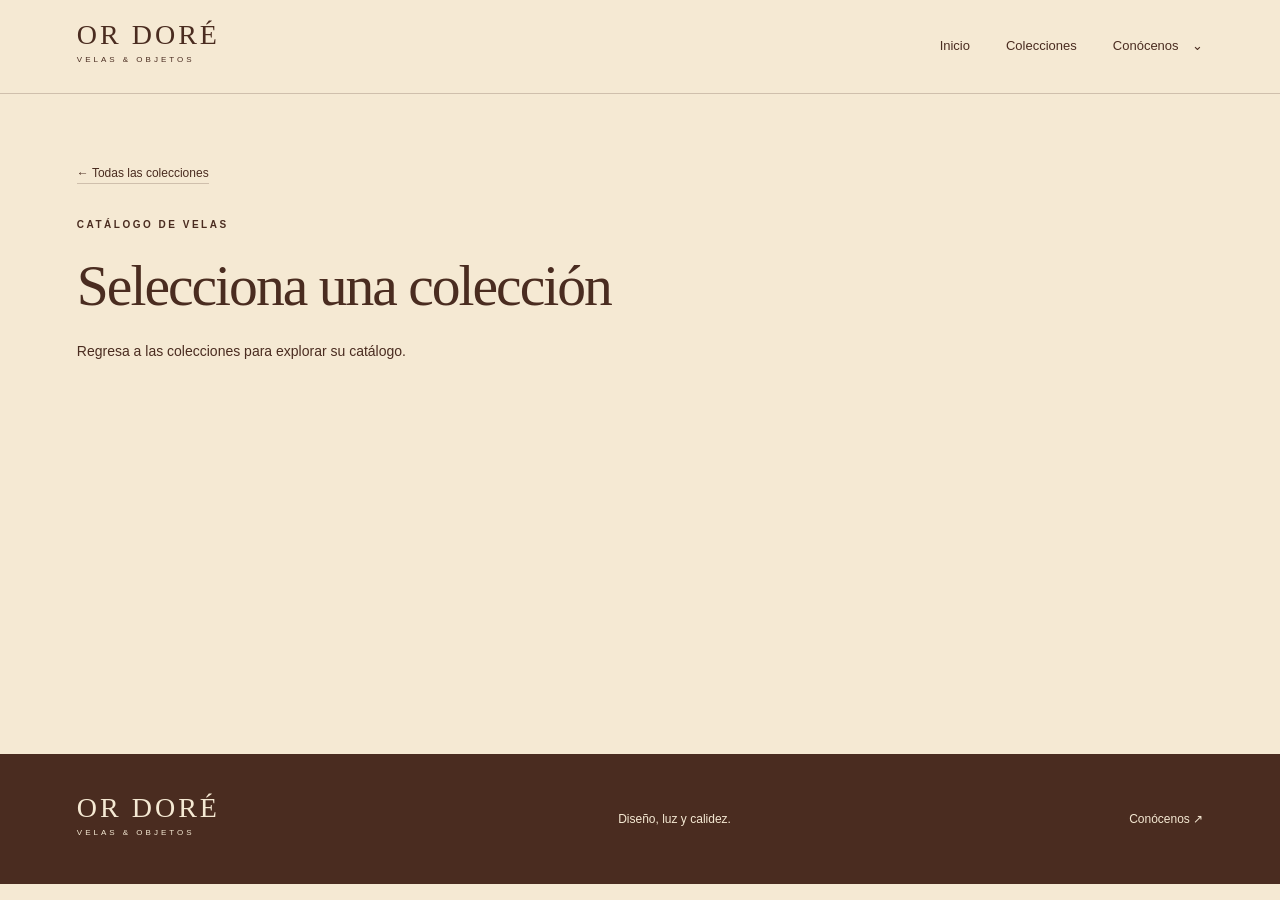
==== catalogo.html @ 5696b2ff "propuesta de pagina sensilla, se agrego un menu distinto a la version main al igual que distribusion" ====
<!doctype html>
<html lang="es">
<head><meta charset="utf-8"><meta name="viewport" content="width=device-width, initial-scale=1"><meta name="description" content="Descubre el universo de velas OR DORÉ."><title>Catálogo | OR DORÉ</title><link rel="stylesheet" href="Recursos/Css/styles.css"><script src="Recursos/JS/Script.js" defer></script></head>
<body><a class="skip" href="#contenido">Saltar al contenido</a><header class="header"><a class="logo" href="index.html" aria-label="OR DORÉ, inicio">OR DORÉ<span>VELAS & OBJETOS</span></a><button class="menu-toggle" aria-expanded="false" aria-controls="navigation">Menú ☰</button>
    <nav id="navigation" aria-label="Navegación principal">
      <a href="index.html">Inicio</a>
      <a href="colecciones.html">Colecciones</a>
      <details class="about-menu"><summary>Conócenos <span aria-hidden="true">⌄</span></summary><div class="submenu"><a href="nosotros.html">Nuestra empresa</a><a href="nosotros.html#esencia">Nuestra esencia</a><a href="galeria.html">Galería</a></div></details>
    </nav></header><main id="contenido"><section class="page-section"><a class="back-link" href="colecciones.html">← Todas las colecciones</a><div class="page-heading"><span class="eyebrow">CATÁLOGO DE VELAS</span><h1 id="catalog-title">Selecciona una colección</h1><p id="catalog-description">Regresa a las colecciones para explorar su catálogo.</p></div><div id="catalog-products" class="three-columns"></div><p id="catalog-note" class="note" hidden>Espacios de muestra. Las fotografías, los nombres y la información de las velas están pendientes.</p><noscript><p>Activa JavaScript para ver el catálogo de la colección.</p></noscript></section></main><footer><a class="logo" href="index.html">OR DORÉ<span>VELAS & OBJETOS</span></a><p>Diseño, luz y calidez.</p><a href="nosotros.html">Conócenos ↗</a></footer></body>
</html>
---- Recursos/Css/styles.css ----
/* Paleta de OR DORÉ */
:root {
  --gold: #D4AF37;
  --ivory: #F5E9D3;
  --sand: #D8C3A5;
  --coffee: #4A2C20;
  --black: #0B0B0B;
  --line: rgba(74, 44, 32, .22);
}
* { box-sizing: border-box; }
html { scroll-behavior: smooth; scroll-padding-top: 110px; }
body { margin: 0; color: var(--coffee); background: var(--ivory); font: 15px/1.7 Arial, Helvetica, sans-serif; }
a { color: inherit; text-decoration: none; }
button { font: inherit; cursor: pointer; }
a:focus-visible, button:focus-visible, summary:focus-visible { outline: 3px solid var(--coffee); outline-offset: 5px; }
h1, h2, h3 { font-family: Georgia, 'Times New Roman', serif; font-weight: 400; line-height: 1.15; margin-top: 0; }
h1 { font-size: clamp(38px, 4.5vw, 68px); letter-spacing: -2px; margin-bottom: 20px; }
h2 { font-size: clamp(30px, 3vw, 44px); letter-spacing: -1px; }
h3 { font-size: 29px; }
p { margin-top: 0; }
.skip { position: fixed; left: 20px; top: -100px; z-index: 30; background: var(--coffee); color: var(--ivory); padding: 10px; }
.skip:focus { top: 10px; }
.header { height: 94px; padding: 0 6%; display: flex; align-items: center; justify-content: space-between; border-bottom: 1px solid var(--line); background: var(--ivory); position: sticky; top: 0; z-index: 10; }
.logo { font: 28px/1 Georgia, serif; letter-spacing: 3px; white-space: nowrap; }
.logo span { display: block; font: 8px/2.8 Arial, sans-serif; letter-spacing: 3px; }
nav { display: flex; align-items: center; gap: 36px; font-size: 13px; }
nav > a { padding: 10px 0; }
nav a:hover { text-decoration: underline; text-underline-offset: 6px; }
.menu-toggle { display: none; }
.about-menu { position: relative; }
.about-menu summary { cursor: pointer; list-style: none; padding: 10px 0; }
.about-menu summary::-webkit-details-marker { display: none; }
.about-menu summary span { margin-left: 10px; }
.submenu { position: absolute; top: 100%; right: 0; width: 210px; background: var(--ivory); border: 1px solid var(--line); box-shadow: 0 12px 25px #4a2c2012; padding: 12px; }
.submenu a { display: block; padding: 10px; }
.submenu a:hover { background: var(--sand); }
.eyebrow { display: block; font-size: 10px; letter-spacing: 2.5px; font-weight: 600; margin-bottom: 20px; }
.home { min-height: calc(100svh - 94px); background: var(--sand); display: grid; place-items: center; padding: 60px 24px; text-align: center; }
.home h1 { font-size: clamp(64px, 9vw, 130px); letter-spacing: 7px; margin-bottom: 48px; }
.home .eyebrow { letter-spacing: 5px; margin-bottom: 28px; }
.home-actions { display: flex; justify-content: center; flex-wrap: wrap; gap: 24px; }
.button { display: inline-flex; justify-content: center; align-items: center; gap: 30px; min-width: 205px; padding: 17px 26px; font-size: 13px; color: var(--ivory); background: var(--coffee); border: 1px solid var(--coffee); transition: background .2s; }
.button:hover { background: var(--black); }
.button.secondary { color: var(--coffee); background: transparent; }
.button.secondary:hover { background: var(--ivory); }
.page-section { max-width: 1440px; margin: auto; padding: 65px 6% 90px; min-height: calc(100svh - 240px); }
.page-heading { margin-bottom: 48px; }
.page-heading p { font-size: 14px; max-width: 600px; }
.three-columns { display: grid; grid-template-columns: repeat(3, minmax(0, 1fr)); gap: 32px; }
.image-placeholder { aspect-ratio: 4 / 5; width: 100%; background: var(--sand); border: 1px solid var(--line); display: flex; flex-direction: column; align-items: center; justify-content: center; gap: 18px; color: var(--coffee); }
.image-placeholder > span:last-child { font-size: 11px; letter-spacing: 1px; }
.frame-icon { position: relative; display: block; width: 40px; height: 32px; border: 1px solid var(--coffee); opacity: .5; overflow: hidden; }
.frame-icon::before { content: ''; position: absolute; border: 1px solid var(--coffee); width: 22px; height: 22px; transform: rotate(45deg); top: 18px; left: 9px; }
.frame-icon::after { content: ''; position: absolute; width: 5px; height: 5px; border: 1px solid var(--coffee); border-radius: 50%; left: 7px; top: 6px; }
.collection-card .image-placeholder { transition: background .2s, border-color .2s; }
.collection-card:hover .image-placeholder { background: var(--ivory); border-color: var(--coffee); }
.card-caption { padding: 24px 0; border-bottom: 1px solid var(--line); display: flex; align-items: center; justify-content: space-between; gap: 10px; }
.card-caption .eyebrow { font-size: 8px; margin-bottom: 10px; }
.card-caption h2 { font-size: 29px; margin-bottom: 8px; }
.card-caption p { font-size: 12px; margin: 0; }
.arrow { border: 1px solid var(--line); border-radius: 50%; width: 40px; height: 40px; display: grid; place-items: center; flex-shrink: 0; }
.collection-card:hover .arrow { background: var(--gold); }
.back-link { display: inline-block; font-size: 12px; margin-bottom: 32px; border-bottom: 1px solid var(--line); }
.note { margin: 36px 0 0; font-size: 12px; max-width: 720px; }
.company-row { display: grid; grid-template-columns: 1fr 1.2fr; gap: 8%; align-items: center; }
.company-copy p { max-width: 550px; font-size: 14px; }
.text-link { display: inline-block; border-bottom: 1px solid var(--coffee); padding: 10px 0; font-size: 13px; }
.essence { margin-top: 90px; padding: 60px 0; border-top: 1px solid var(--line); border-bottom: 1px solid var(--line); }
.essence article { margin-top: 20px; padding: 28px; background: var(--sand); border-top: 3px solid var(--gold); }
.essence article p { font-size: 14px; }
.gallery-invite { display: flex; justify-content: space-between; align-items: center; gap: 30px; margin-top: 65px; }
.gallery-invite h2 { margin-bottom: 0; }
.gallery figure { margin: 0; }
.gallery figcaption { font-size: 10px; letter-spacing: 2px; padding: 15px 0; }
footer { display: flex; justify-content: space-between; align-items: center; gap: 30px; padding: 40px 6%; background: var(--coffee); color: var(--ivory); }
footer p, footer > a:last-child { font-size: 12px; margin: 0; }
[hidden] { display: none !important; }
@media (max-width: 850px) {
  .three-columns { gap: 20px; }
  .card-caption h2 { font-size: 24px; }
  .company-row { gap: 5%; }
  .arrow { width: 30px; height: 30px; }
}
@media (max-width: 620px) {
  .header { height: 80px; padding: 0 6%; }
  .logo { font-size: 25px; }
  .menu-toggle { display: block; border: 1px solid var(--line); color: var(--coffee); background: none; padding: 8px 12px; font-size: 12px; }
  nav { display: none; position: absolute; top: 80px; left: 0; right: 0; padding: 20px 6%; background: var(--ivory); border-bottom: 1px solid var(--line); }
  nav.open { display: flex; flex-direction: column; align-items: stretch; gap: 8px; }
  .submenu { position: static; width: 100%; box-shadow: none; margin-top: 10px; }
  .home { min-height: calc(100svh - 80px); }
  .home h1 { font-size: 58px; letter-spacing: 3px; }
  .home-actions { flex-direction: column; gap: 16px; }
  .home .eyebrow { font-size: 8px; letter-spacing: 3px; }
  .page-section { padding: 45px 6% 65px; }
  .page-heading { margin-bottom: 32px; }
  .three-columns { grid-template-columns: 1fr; gap: 32px; }
  .company-row { grid-template-columns: 1fr; gap: 35px; }
  .essence { margin-top: 55px; padding: 40px 0; }
  .essence .three-columns { gap: 0; }
  .gallery-invite { flex-direction: column; align-items: flex-start; }
  footer { align-items: flex-start; flex-direction: column; }
}
@media (prefers-reduced-motion: reduce) {
  html { scroll-behavior: auto; }
  * { transition: none !important; }
}
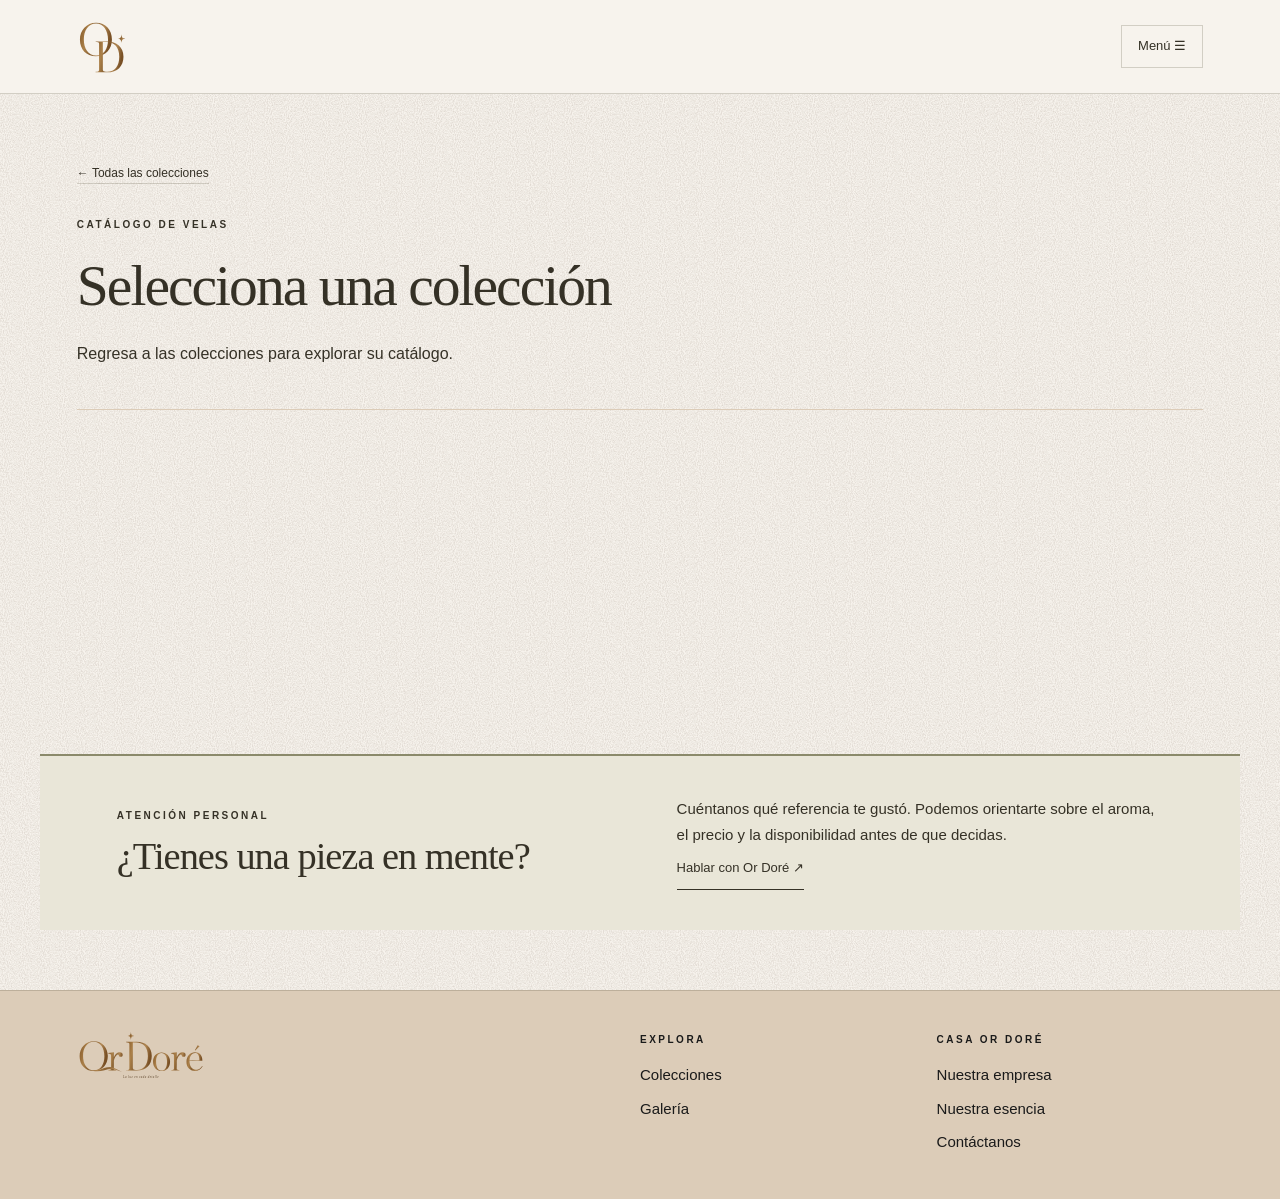
==== commit cdecf9cc: "se agregaron imagenes, textura y una mejor distribuccion de la paguina, una seccion nueva y pedidos " ====
--- a/catalogo.html
+++ b/catalogo.html
@@ -1,10 +1,10 @@
 <!doctype html>
 <html lang="es">
 <head><meta charset="utf-8"><meta name="viewport" content="width=device-width, initial-scale=1"><meta name="description" content="Descubre el universo de velas OR DORÉ."><title>Catálogo | OR DORÉ</title><link rel="stylesheet" href="Recursos/Css/styles.css"><script src="Recursos/JS/Script.js" defer></script></head>
-<body><a class="skip" href="#contenido">Saltar al contenido</a><header class="header"><a class="logo" href="index.html" aria-label="OR DORÉ, inicio">OR DORÉ<span>VELAS & OBJETOS</span></a><button class="menu-toggle" aria-expanded="false" aria-controls="navigation">Menú ☰</button>
+<body><a class="skip" href="#contenido">Saltar al contenido</a><header class="header"><a class="logo" href="index.html" aria-label="OR DORÉ, inicio"><img src="Recursos/imagenes/monograma-od.svg" alt="Monograma Or Doré"></a><button class="menu-toggle" aria-expanded="false" aria-controls="navigation">Menú ☰</button>
     <nav id="navigation" aria-label="Navegación principal">
       <a href="index.html">Inicio</a>
-      <a href="colecciones.html">Colecciones</a>
-      <details class="about-menu"><summary>Conócenos <span aria-hidden="true">⌄</span></summary><div class="submenu"><a href="nosotros.html">Nuestra empresa</a><a href="nosotros.html#esencia">Nuestra esencia</a><a href="galeria.html">Galería</a></div></details>
-    </nav></header><main id="contenido"><section class="page-section"><a class="back-link" href="colecciones.html">← Todas las colecciones</a><div class="page-heading"><span class="eyebrow">CATÁLOGO DE VELAS</span><h1 id="catalog-title">Selecciona una colección</h1><p id="catalog-description">Regresa a las colecciones para explorar su catálogo.</p></div><div id="catalog-products" class="three-columns"></div><p id="catalog-note" class="note" hidden>Espacios de muestra. Las fotografías, los nombres y la información de las velas están pendientes.</p><noscript><p>Activa JavaScript para ver el catálogo de la colección.</p></noscript></section></main><footer><a class="logo" href="index.html">OR DORÉ<span>VELAS & OBJETOS</span></a><p>Diseño, luz y calidez.</p><a href="nosotros.html">Conócenos ↗</a></footer></body>
+      <details class="about-menu collection-menu"><summary>Colecciones <span aria-hidden="true">⌄</span></summary><div class="submenu"><a href="catalogo.html?coleccion=gruta">Velas de gruta</a><a href="catalogo.html?coleccion=cafe">Velas de café</a><a href="catalogo.html?coleccion=amor">Amor eterno</a></div></details>
+      <details class="about-menu"><summary>Conócenos <span aria-hidden="true">⌄</span></summary><div class="submenu"><a href="nosotros.html">Nuestra empresa</a><a href="esencia.html">Nuestra esencia</a><a href="galeria.html">Galería</a></div></details>
+    <a href="contactanos.html">Contáctanos</a></nav></header><main id="contenido"><section class="page-section"><a class="back-link" href="colecciones.html">← Todas las colecciones</a><div class="page-heading"><span class="eyebrow">CATÁLOGO DE VELAS</span><h1 id="catalog-title">Selecciona una colección</h1><p id="catalog-description">Regresa a las colecciones para explorar su catálogo.</p></div><div id="catalog-products" class="three-columns"></div><p id="catalog-note" class="note" hidden>Espacios de muestra. Las fotografías, los nombres y la información de las velas están pendientes.</p><noscript><p>Activa JavaScript para ver el catálogo de la colección.</p></noscript></section><aside class="service-strip"><div><span class="eyebrow">ATENCIÓN PERSONAL</span><h2>¿Tienes una pieza en mente?</h2></div><div><p>Cuéntanos qué referencia te gustó. Podemos orientarte sobre el aroma, el precio y la disponibilidad antes de que decidas.</p><a class="text-link" href="contactanos.html">Hablar con Or Doré ↗</a></div></aside></main><footer class="site-foot"><a class="logo" href="index.html"><img src="Recursos/imagenes/or-dore.svg" alt="Or Doré, inicio"></a><div><span class="eyebrow">EXPLORA</span><a href="colecciones.html">Colecciones</a><a href="galeria.html">Galería</a></div><div><span class="eyebrow">CASA OR DORÉ</span><a href="nosotros.html">Nuestra empresa</a><a href="esencia.html">Nuestra esencia</a><a href="contactanos.html">Contáctanos</a></div></footer></body>
 </html>
--- a/Recursos/Css/styles.css
+++ b/Recursos/Css/styles.css
@@ -41,7 +41,7 @@
 .home-actions { display: flex; justify-content: center; flex-wrap: wrap; gap: 24px; }
 .button { display: inline-flex; justify-content: center; align-items: center; gap: 30px; min-width: 205px; padding: 17px 26px; font-size: 13px; color: var(--ivory); background: var(--coffee); border: 1px solid var(--coffee); transition: background .2s; }
 .button:hover { background: var(--black); }
-.button.secondary { color: var(--coffee); background: transparent; }
+.button.secondary { color: var(--coffee); background: var(--ivory); }
 .button.secondary:hover { background: var(--ivory); }
 .page-section { max-width: 1440px; margin: auto; padding: 65px 6% 90px; min-height: calc(100svh - 240px); }
 .page-heading { margin-bottom: 48px; }
@@ -105,3 +105,123 @@
   html { scroll-behavior: auto; }
   * { transition: none !important; }
 }
+
+/* Menú desplegable: variante experimental, sin animaciones. */
+.menu-toggle {
+  display: block;
+  padding: 9px 16px;
+  color: var(--coffee);
+  background: transparent;
+  border: 1px solid var(--line);
+  font-size: 13px;
+}
+.menu-toggle[aria-expanded="true"] { background: var(--sand); }
+#navigation {
+  display: none;
+  position: absolute;
+  top: 100%;
+  left: 0;
+  right: 0;
+  padding: 20px 6%;
+  background: var(--ivory);
+  border-bottom: 1px solid var(--line);
+  box-shadow: 0 12px 24px #4a2c2014;
+  max-height: calc(100svh - 100px);
+  overflow-y: auto;
+}
+#navigation.open {
+  display: flex;
+  flex-direction: row;
+  align-items: flex-start;
+  justify-content: flex-end;
+  gap: 32px;
+}
+#navigation .submenu {
+  position: static;
+  width: 210px;
+  max-width: 100%;
+  box-shadow: none;
+  margin-top: 8px;
+}
+@media (max-width: 620px) {
+  #navigation { padding: 16px 6%; }
+  #navigation.open { justify-content: space-between; gap: 12px; }
+  #navigation .about-menu { flex: 0 1 145px; min-width: 0; }
+  #navigation .submenu { padding: 4px; }
+  #navigation .submenu a { padding: 8px 4px; overflow-wrap: anywhere; }
+}
+
+/* Fotografías reales: producto completo sobre blanco y galería ambiental. */
+.catalog-image { display:block; width:100%; aspect-ratio:4/5; object-fit:contain; background:white; }
+.gallery img { display:block; width:100%; aspect-ratio:4/5; object-fit:cover; }
+.product-link { display:block; }
+.product-link:hover .catalog-image, .collection-card:hover .catalog-image { outline:1px solid var(--gold); }
+#navigation .collection-menu { position:relative; }
+
+/* Identidad Or Doré: crema, nude, oro cálido y oliva. */
+:root { --ivory:#F7F3ED; --sand:#DCCCB8; --gold:#D4AF7C; --black:#1A1A1A; --coffee:#353126; --olive:#8B8A6B; --line:rgba(78,72,50,.22); }
+body, .eyebrow { font-family:Montserrat,Arial,sans-serif; }
+h1,h2,h3 { font-family:"Playfair Display",Georgia,serif; }
+.logo img { display:block; width:128px; height:auto; }
+.home { background:radial-gradient(ellipse at center,#fffdf8,var(--ivory) 55%,#eee3d4); }
+.home h1 img { width:min(490px,78vw); height:auto; display:block; margin:0 auto; }
+.home .eyebrow { color:#56563e; }
+footer { background:var(--sand); color:var(--black); border-top:1px solid var(--line); }
+.essence article { border-top-color:var(--olive); }
+@media(max-width:620px){ .logo img { width:106px; } }
+
+/* Acabados de catálogo: crema, nude, dorado, oliva y tinta. */
+.product-card,.collection-card,.gallery figure {background:var(--ivory);border:1px solid var(--sand);overflow:hidden;}
+.product-card .card-caption,.collection-card .card-caption,.gallery figcaption {padding:18px;border:0;border-top:2px solid var(--gold);color:var(--black)}
+.product-card .catalog-image,.collection-card .catalog-image,.ficha .catalog-image{aspect-ratio:15/16;object-fit:contain;background:white}
+.gallery-series{margin-top:4rem}.gallery-series h2{border-left:5px solid var(--olive);padding-left:1rem}.gallery img{object-fit:contain;background:var(--sand)}
+.ficha{align-items:center}.ficha dl{display:grid;grid-template-columns:auto 1fr;gap:.5em 1.4em;border-block:1px solid var(--sand);padding:1em 0;margin:1.5em 0}.ficha dt{font-weight:bold}.ficha dd{margin:0}.photo-actions{display:flex;gap:1em;flex-wrap:wrap;margin-top:1em}.photo-actions a,.photo-actions button{color:var(--coffee);background:none;border:none;text-decoration:underline;font:inherit;padding:0}.ficha .note{margin-top:1em}.ficha .button{background:var(--black);border-bottom:3px solid var(--gold)}
+@media(prefers-reduced-motion:no-preference){@keyframes revelar{from{opacity:.2;transform:translateY(12px)}to{opacity:1;transform:none}}.product-card,.collection-card,.ficha,.gallery-series{animation:revelar .45s ease-out both}.product-card:nth-child(3n+2),.collection-card:nth-child(2){animation-delay:70ms}.product-card:nth-child(3n),.collection-card:nth-child(3){animation-delay:130ms}.product-card,.collection-card,.gallery figure{transition:box-shadow .22s ease}.product-card:hover,.collection-card:hover,.gallery figure:hover{box-shadow:0 7px 22px #1a1a1a20}.gallery img{transition:filter .25s}.gallery a:hover img{filter:brightness(1.04)}}
+
+/* Firma de portada y sello de navegación */
+.header .logo img { width:54px; height:54px; }
+@media(max-width:620px){ .header .logo img { width:45px; height:45px; } }
+@media(prefers-reduced-motion:no-preference){
+  @keyframes firma-entra { from { opacity:0; } to { opacity:1; } }
+  @keyframes aparecer-suave { from { opacity:0; transform:translateY(7px); } to { opacity:1; transform:none; } }
+  .home h1 img { animation:firma-entra 1.45s ease-in-out both; }
+  .home .eyebrow { animation:aparecer-suave .48s ease-out both; }
+  .home-actions { animation:aparecer-suave .55s .52s ease-out both; }
+  #navigation.open, nav details[open] > .submenu { animation:aparecer-suave .22s ease-out both; }
+  .header .logo img, .card-caption .arrow { transition:transform .25s ease; }
+  .header .logo:hover img { transform:translateY(-2px); }
+  .collection-card:is(:hover,:focus-visible) .arrow { transform:translate(2px,-2px); }
+  .gallery figure.en-vista { animation:aparecer-suave .55s ease-out both; }
+}
+
+.contact-page { display:grid; grid-template-columns:1.2fr 1fr; align-content:center; align-items:center; gap:8%; }
+.contact-page aside { background:var(--sand); border-top:3px solid var(--gold); padding:clamp(24px,4vw,54px); }
+.contact-page aside h2 { font-size:clamp(25px,3vw,42px); }
+@media(max-width:720px){ .contact-page { grid-template-columns:1fr; gap:32px; } #navigation.open { flex-wrap:wrap; } }
+
+/* Composición editorial: portada, colecciones y orientación de compra. */
+.page-heading{padding-bottom:26px;border-bottom:1px solid var(--sand)}.page-heading p{font-size:16px;line-height:1.7;max-width:640px}
+.collection-card .catalog-image{object-fit:cover;aspect-ratio:4/4.7}.collection-card .card-caption{align-items:flex-start;padding:22px}.collection-card .card-caption p{font-size:14px}
+.service-strip{max-width:1200px;margin:0 auto 60px;padding:40px 6%;background:#e9e6d8;border-top:2px solid var(--olive);display:grid;grid-template-columns:1fr 1fr;gap:7%;align-items:center}
+.service-strip .eyebrow,.site-foot .eyebrow{margin:0 0 10px}.service-strip h2{margin:0}.service-strip p{margin:0;font-size:15px}
+.site-foot{display:grid;grid-template-columns:2fr 1fr 1fr;align-items:start}.site-foot div a{display:block;width:fit-content;padding:4px 0}.site-foot div a:hover{text-decoration:underline}
+@media(max-width:760px){.service-strip{grid-template-columns:1fr;gap:20px;margin-bottom:0}.site-foot{grid-template-columns:repeat(2,minmax(0,1fr))}.site-foot>.logo{grid-column:1/-1}.mast-note{font-size:8px;letter-spacing:1.4px}}
+
+/* Pages intérieures : repères de lecture et chapitres de marque. */
+.trail{display:flex;flex-wrap:wrap;align-items:center;gap:.7em;font-size:12px;color:#605745;margin:0 0 30px}.trail a{text-decoration:underline;text-underline-offset:3px}
+.brand-lead{max-width:52ch;font-size:17px;line-height:1.7}.brand-spread{display:grid;grid-template-columns:1fr 1fr;align-items:center;gap:7%;margin:48px 0}.brand-spread figure{margin:0}.brand-spread figure img{display:block;width:100%;max-height:480px;object-fit:cover}.brand-spread figcaption{font-size:12px;margin-top:10px}.brand-spread h2,.manifest h2{margin-bottom:16px}
+.manifest{display:grid;grid-template-columns:1fr 1fr;background:#eae4d8;align-items:center;margin:40px 0}.manifest>div{padding:clamp(24px,5vw,72px)}.manifest .seal{display:grid;place-items:center;background:#ded7c7;align-self:stretch}.seal img{width:clamp(100px,15vw,195px);height:auto}.principles{display:grid;grid-template-columns:repeat(3,1fr);gap:28px}.principles article{border-top:2px solid var(--gold);padding:22px 0}.principles h3{margin-bottom:12px}.company .text-link,.manifest+.text-link{margin-right:16px}
+@media(max-width:700px){.brand-spread,.manifest,.principles{grid-template-columns:1fr}.brand-spread{gap:24px;margin:30px 0}.manifest .seal{min-height:160px}.principles{gap:4px}.trail{margin-bottom:22px}}
+
+/* El grano se pinta detrás del contenido, nunca encima de las fotografías. */
+:root { --papel: url("../imagenes/papel.svg"); }
+body {
+  background-image: var(--papel);
+  background-size: 150px 150px;
+}
+.home {
+  background-image: var(--papel), radial-gradient(ellipse at center,#fffdf8,var(--ivory) 55%,#eee3d4);
+  background-size: 150px 150px, cover;
+}
+.photo-actions button { background-color: var(--ivory); }
+
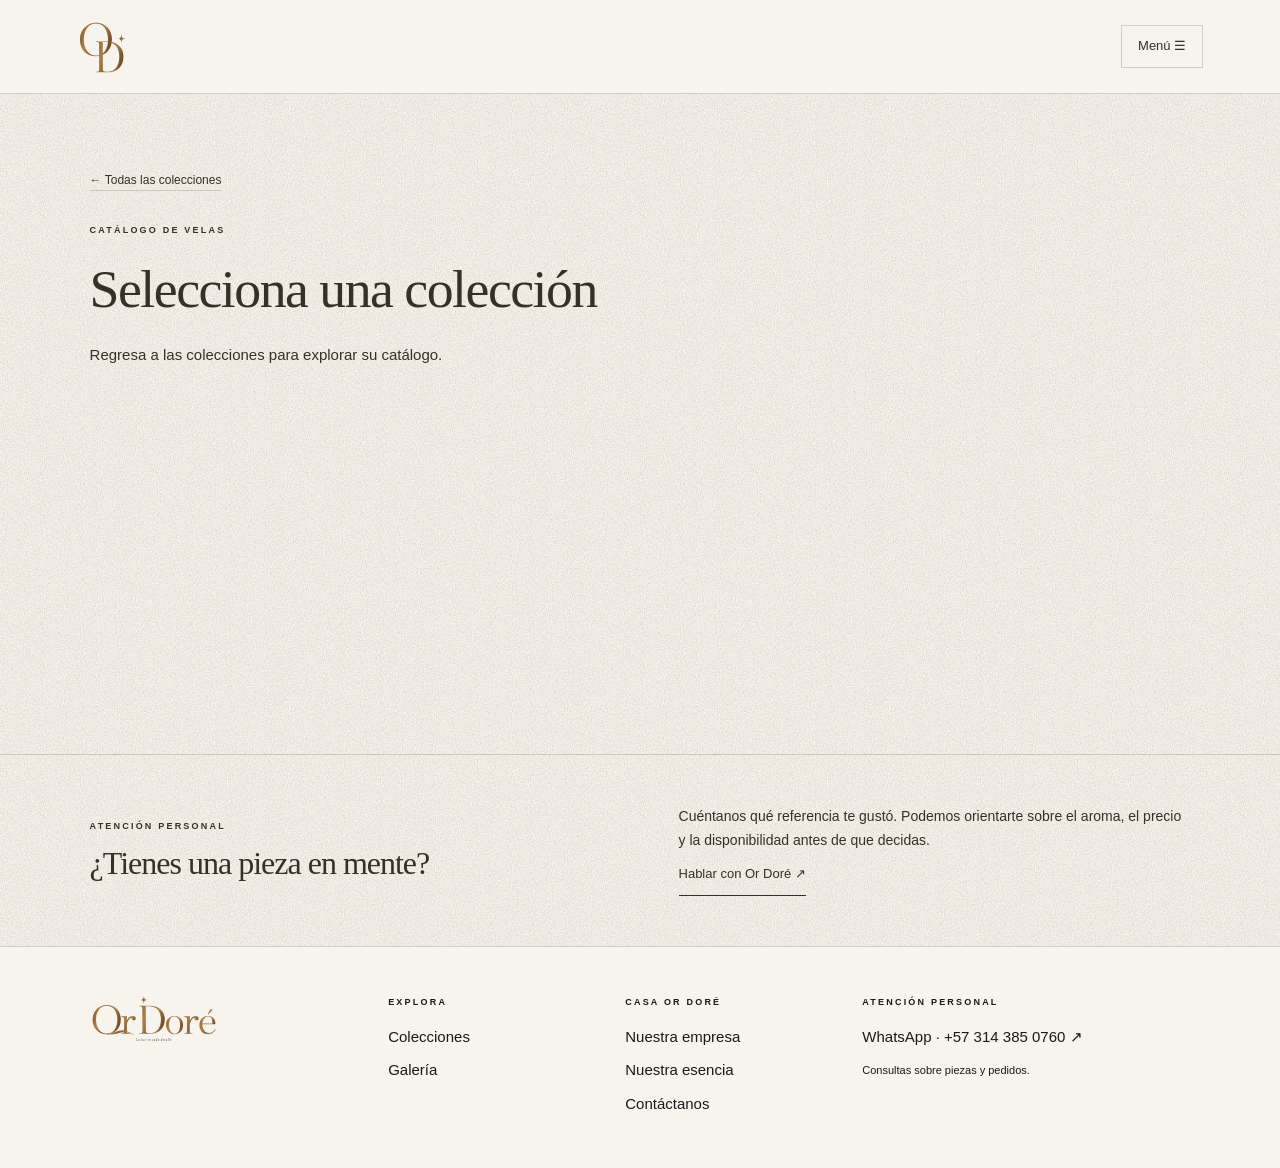
==== commit 572b2f8a: "se creo unava rama con fin de explorar opciones para la paguina contando con lo dicho por el cliente" ====
--- a/catalogo.html
+++ b/catalogo.html
@@ -6,5 +6,5 @@
       <a href="index.html">Inicio</a>
       <details class="about-menu collection-menu"><summary>Colecciones <span aria-hidden="true">⌄</span></summary><div class="submenu"><a href="catalogo.html?coleccion=gruta">Velas de gruta</a><a href="catalogo.html?coleccion=cafe">Velas de café</a><a href="catalogo.html?coleccion=amor">Amor eterno</a></div></details>
       <details class="about-menu"><summary>Conócenos <span aria-hidden="true">⌄</span></summary><div class="submenu"><a href="nosotros.html">Nuestra empresa</a><a href="esencia.html">Nuestra esencia</a><a href="galeria.html">Galería</a></div></details>
-    <a href="contactanos.html">Contáctanos</a></nav></header><main id="contenido"><section class="page-section"><a class="back-link" href="colecciones.html">← Todas las colecciones</a><div class="page-heading"><span class="eyebrow">CATÁLOGO DE VELAS</span><h1 id="catalog-title">Selecciona una colección</h1><p id="catalog-description">Regresa a las colecciones para explorar su catálogo.</p></div><div id="catalog-products" class="three-columns"></div><p id="catalog-note" class="note" hidden>Espacios de muestra. Las fotografías, los nombres y la información de las velas están pendientes.</p><noscript><p>Activa JavaScript para ver el catálogo de la colección.</p></noscript></section><aside class="service-strip"><div><span class="eyebrow">ATENCIÓN PERSONAL</span><h2>¿Tienes una pieza en mente?</h2></div><div><p>Cuéntanos qué referencia te gustó. Podemos orientarte sobre el aroma, el precio y la disponibilidad antes de que decidas.</p><a class="text-link" href="contactanos.html">Hablar con Or Doré ↗</a></div></aside></main><footer class="site-foot"><a class="logo" href="index.html"><img src="Recursos/imagenes/or-dore.svg" alt="Or Doré, inicio"></a><div><span class="eyebrow">EXPLORA</span><a href="colecciones.html">Colecciones</a><a href="galeria.html">Galería</a></div><div><span class="eyebrow">CASA OR DORÉ</span><a href="nosotros.html">Nuestra empresa</a><a href="esencia.html">Nuestra esencia</a><a href="contactanos.html">Contáctanos</a></div></footer></body>
+    <a href="contactanos.html">Contáctanos</a></nav></header><main id="contenido"><section class="page-section"><a class="back-link" href="colecciones.html">← Todas las colecciones</a><div class="page-heading"><span class="eyebrow">CATÁLOGO DE VELAS</span><h1 id="catalog-title">Selecciona una colección</h1><p id="catalog-description">Regresa a las colecciones para explorar su catálogo.</p></div><div id="catalog-products" class="three-columns"></div><p id="catalog-note" class="note" hidden>Espacios de muestra. Las fotografías, los nombres y la información de las velas están pendientes.</p><noscript><p>Activa JavaScript para ver el catálogo de la colección.</p></noscript></section><aside class="service-strip"><div><span class="eyebrow">ATENCIÓN PERSONAL</span><h2>¿Tienes una pieza en mente?</h2></div><div><p>Cuéntanos qué referencia te gustó. Podemos orientarte sobre el aroma, el precio y la disponibilidad antes de que decidas.</p><a class="text-link" href="contactanos.html">Hablar con Or Doré ↗</a></div></aside></main><footer class="site-foot"><a class="logo" href="index.html"><img src="Recursos/imagenes/or-dore.svg" alt="Or Doré, inicio"></a><div><span class="eyebrow">EXPLORA</span><a href="colecciones.html">Colecciones</a><a href="galeria.html">Galería</a></div><div><span class="eyebrow">CASA OR DORÉ</span><a href="nosotros.html">Nuestra empresa</a><a href="esencia.html">Nuestra esencia</a><a href="contactanos.html">Contáctanos</a></div><div class="footer-contact"><span class="eyebrow">ATENCIÓN PERSONAL</span><a href="https://wa.me/573143850760" target="_blank" rel="noopener">WhatsApp · +57 314 385 0760 ↗</a><p>Consultas sobre piezas y pedidos.</p></div></footer></body>
 </html>
--- a/Recursos/Css/styles.css
+++ b/Recursos/Css/styles.css
@@ -225,3 +225,42 @@
 }
 .photo-actions button { background-color: var(--ivory); }
 
+
+/* Dirección minimalista validada: PB-05, PB-08, PB-10. */
+.page-section{max-width:1320px;padding:72px 7% 88px}
+.page-heading{border:0;padding-bottom:0;margin-bottom:52px}
+h1{font-size:clamp(38px,4.2vw,62px);letter-spacing:-1.5px}
+.page-heading p,.brand-lead{max-width:570px;font-size:15px;line-height:1.85}
+.eyebrow{font-size:9px;letter-spacing:2.2px}
+.three-columns{gap:36px}
+.product-card,.collection-card,.gallery figure{border:0;background:transparent}
+.product-card .card-caption,.collection-card .card-caption,.gallery figcaption{border:0;padding:20px 0;background:transparent}
+.product-card .card-caption h2{font-size:25px;letter-spacing:-.5px}
+.card-caption .arrow{border:0}
+.service-strip{background:transparent;border-top:1px solid var(--line);margin:0 auto;padding:50px 7%;max-width:1320px}
+.service-strip h2{font-size:32px}.service-strip p{font-size:14px}
+.site-foot{background:var(--ivory);grid-template-columns:1.3fr 1fr 1fr 1.6fr;border-top:1px solid var(--line);padding:48px 7%;gap:32px}
+.footer-contact p{font-size:11px;margin:8px 0 0}
+.manifest{background:#eee9e1}.manifest .seal{background:transparent}
+.principles article,.contact-page aside{border-top:1px solid var(--line)}
+.contact-page aside{background:transparent;padding:32px 0}
+.contact-guide{padding-top:0;min-height:0}
+.gallery-series h2{border:0;padding:0;font-size:32px}
+.product-card:hover,.collection-card:hover,.gallery figure:hover{box-shadow:none}
+.collection-intro{display:grid;grid-template-columns:1fr 1fr;gap:9%;align-items:center;margin-bottom:76px}
+.collection-intro .page-heading{margin:0}
+.collection-preview{display:block;text-align:center}
+.collection-preview img{display:block;width:100%;height:340px;object-fit:contain;background:white}
+.collection-preview span{display:block;font-size:11px;padding:14px 0}
+.catalog-label{font:11px/1.5 Arial,sans-serif;letter-spacing:2px;text-transform:uppercase;margin-bottom:24px}
+@media(prefers-reduced-motion:no-preference){
+.product-card,.collection-card,.ficha,.gallery-series,.gallery figure.en-vista{animation:none}
+.product-link .catalog-image,.collection-card .catalog-image{transition:filter .2s}
+.product-link:hover .catalog-image,.collection-card:hover .catalog-image{filter:brightness(.98);outline:none}
+}
+@media(max-width:760px){
+.page-section{padding:42px 6% 56px}.collection-intro{grid-template-columns:1fr;gap:25px;margin-bottom:40px}
+.collection-preview img{height:280px}.site-foot{grid-template-columns:1fr 1fr}
+.site-foot>.logo,.footer-contact{grid-column:1/-1}
+.contact-guide{padding-top:0}.page-heading{margin-bottom:32px}
+}
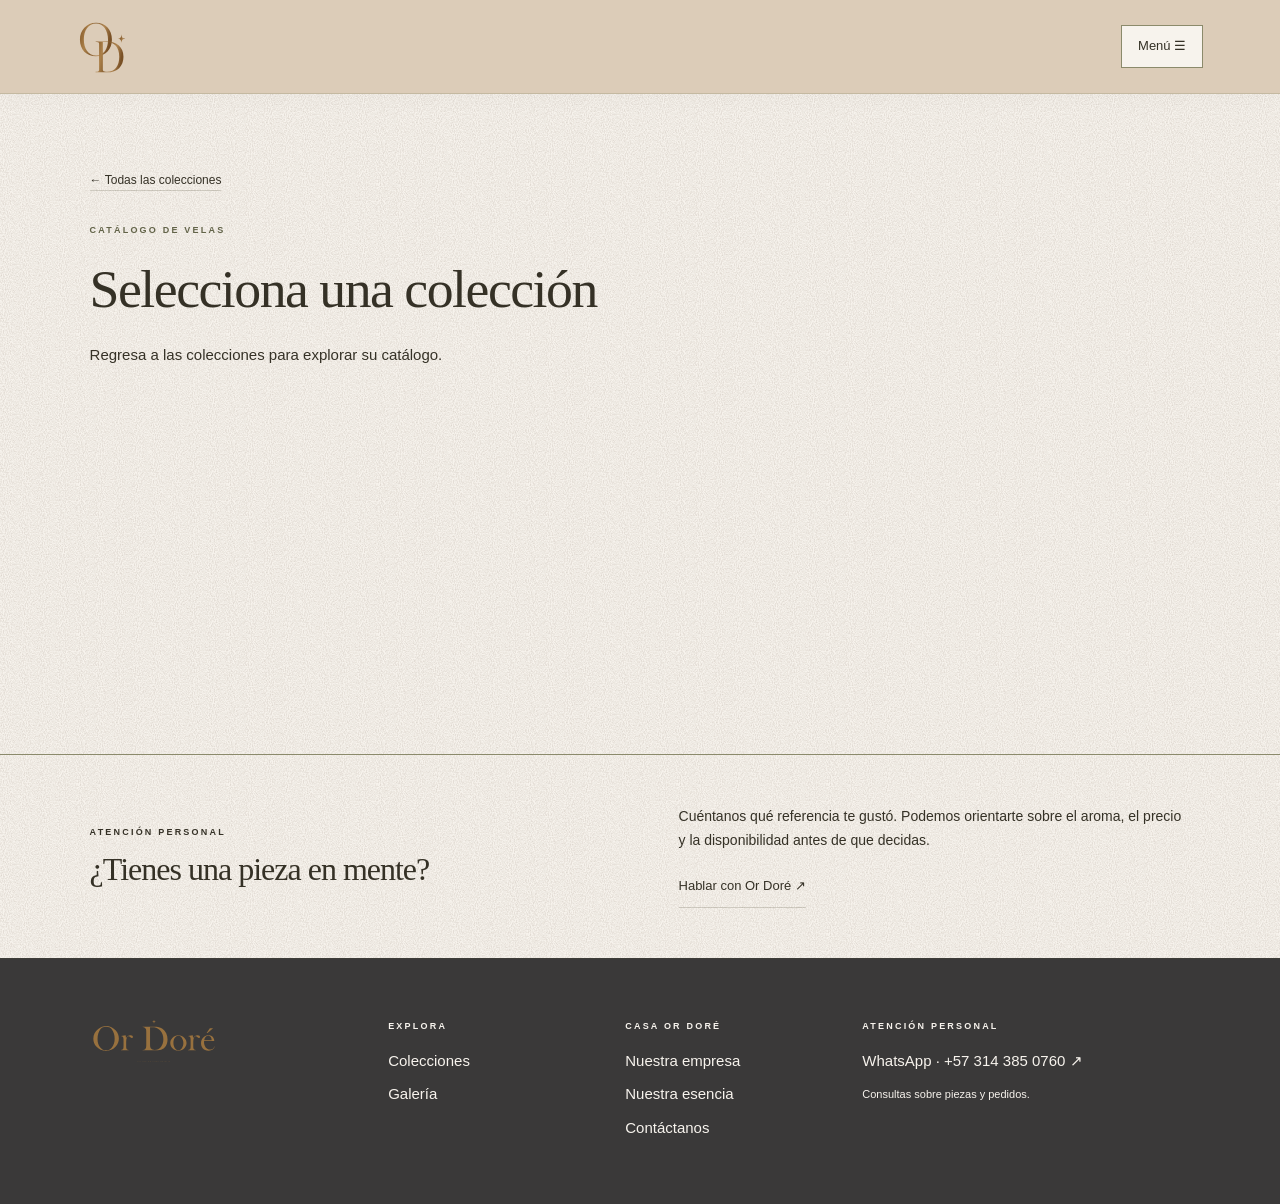
==== commit f6f7d0b6: "se agrtego una mejort distribuccion y una propuesta para el catalogo al igual que la galeria se añad" ====
--- a/catalogo.html
+++ b/catalogo.html
@@ -1,10 +1,10 @@
 <!doctype html>
 <html lang="es">
-<head><meta charset="utf-8"><meta name="viewport" content="width=device-width, initial-scale=1"><meta name="description" content="Descubre el universo de velas OR DORÉ."><title>Catálogo | OR DORÉ</title><link rel="stylesheet" href="Recursos/Css/styles.css"><script src="Recursos/JS/Script.js" defer></script></head>
+<head><meta charset="utf-8"><meta name="viewport" content="width=device-width, initial-scale=1"><meta name="description" content="Descubre el universo de velas OR DORÉ."><title>Catálogo | OR DORÉ</title><link rel="stylesheet" href="Recursos/Css/styles.css"><link rel="stylesheet" href="Recursos/Css/refinements.css"><script src="Recursos/JS/Script.js" defer></script></head>
 <body><a class="skip" href="#contenido">Saltar al contenido</a><header class="header"><a class="logo" href="index.html" aria-label="OR DORÉ, inicio"><img src="Recursos/imagenes/monograma-od.svg" alt="Monograma Or Doré"></a><button class="menu-toggle" aria-expanded="false" aria-controls="navigation">Menú ☰</button>
     <nav id="navigation" aria-label="Navegación principal">
       <a href="index.html">Inicio</a>
       <details class="about-menu collection-menu"><summary>Colecciones <span aria-hidden="true">⌄</span></summary><div class="submenu"><a href="catalogo.html?coleccion=gruta">Velas de gruta</a><a href="catalogo.html?coleccion=cafe">Velas de café</a><a href="catalogo.html?coleccion=amor">Amor eterno</a></div></details>
-      <details class="about-menu"><summary>Conócenos <span aria-hidden="true">⌄</span></summary><div class="submenu"><a href="nosotros.html">Nuestra empresa</a><a href="esencia.html">Nuestra esencia</a><a href="galeria.html">Galería</a></div></details>
-    <a href="contactanos.html">Contáctanos</a></nav></header><main id="contenido"><section class="page-section"><a class="back-link" href="colecciones.html">← Todas las colecciones</a><div class="page-heading"><span class="eyebrow">CATÁLOGO DE VELAS</span><h1 id="catalog-title">Selecciona una colección</h1><p id="catalog-description">Regresa a las colecciones para explorar su catálogo.</p></div><div id="catalog-products" class="three-columns"></div><p id="catalog-note" class="note" hidden>Espacios de muestra. Las fotografías, los nombres y la información de las velas están pendientes.</p><noscript><p>Activa JavaScript para ver el catálogo de la colección.</p></noscript></section><aside class="service-strip"><div><span class="eyebrow">ATENCIÓN PERSONAL</span><h2>¿Tienes una pieza en mente?</h2></div><div><p>Cuéntanos qué referencia te gustó. Podemos orientarte sobre el aroma, el precio y la disponibilidad antes de que decidas.</p><a class="text-link" href="contactanos.html">Hablar con Or Doré ↗</a></div></aside></main><footer class="site-foot"><a class="logo" href="index.html"><img src="Recursos/imagenes/or-dore.svg" alt="Or Doré, inicio"></a><div><span class="eyebrow">EXPLORA</span><a href="colecciones.html">Colecciones</a><a href="galeria.html">Galería</a></div><div><span class="eyebrow">CASA OR DORÉ</span><a href="nosotros.html">Nuestra empresa</a><a href="esencia.html">Nuestra esencia</a><a href="contactanos.html">Contáctanos</a></div><div class="footer-contact"><span class="eyebrow">ATENCIÓN PERSONAL</span><a href="https://wa.me/573143850760" target="_blank" rel="noopener">WhatsApp · +57 314 385 0760 ↗</a><p>Consultas sobre piezas y pedidos.</p></div></footer></body>
+      <details class="about-menu"><summary>Conócenos <span aria-hidden="true">⌄</span></summary><div class="submenu"><a href="nosotros.html">Nuestra empresa</a><a href="esencia.html">Nuestra esencia</a></div></details>
+    <a href="contactanos.html">Contáctanos</a><a href="galeria.html">Galería</a></nav></header><main id="contenido"><section class="page-section"><a class="back-link" href="colecciones.html">← Todas las colecciones</a><div class="page-heading"><span class="eyebrow">CATÁLOGO DE VELAS</span><h1 id="catalog-title">Selecciona una colección</h1><p id="catalog-description">Regresa a las colecciones para explorar su catálogo.</p></div><div id="catalog-products" class="three-columns"></div><p id="catalog-note" class="note" hidden>Espacios de muestra. Las fotografías, los nombres y la información de las velas están pendientes.</p><noscript><p>Activa JavaScript para ver el catálogo de la colección.</p></noscript></section><aside class="service-strip"><div><span class="eyebrow">ATENCIÓN PERSONAL</span><h2>¿Tienes una pieza en mente?</h2></div><div><p>Cuéntanos qué referencia te gustó. Podemos orientarte sobre el aroma, el precio y la disponibilidad antes de que decidas.</p><a class="text-link" href="contactanos.html">Hablar con Or Doré ↗</a></div></aside></main><footer class="site-foot"><a class="logo" href="index.html"><img src="Recursos/imagenes/or-dore.svg" alt="Or Doré, inicio"></a><div><span class="eyebrow">EXPLORA</span><a href="colecciones.html">Colecciones</a><a href="galeria.html">Galería</a></div><div><span class="eyebrow">CASA OR DORÉ</span><a href="nosotros.html">Nuestra empresa</a><a href="esencia.html">Nuestra esencia</a><a href="contactanos.html">Contáctanos</a></div><div class="footer-contact"><span class="eyebrow">ATENCIÓN PERSONAL</span><a href="https://wa.me/573143850760" target="_blank" rel="noopener">WhatsApp · +57 314 385 0760 ↗</a><p>Consultas sobre piezas y pedidos.</p></div></footer></body>
 </html>
--- a/Recursos/Css/styles.css
+++ b/Recursos/Css/styles.css
@@ -1,12 +1,6 @@
 /* Paleta de OR DORÉ */
-:root {
-  --gold: #D4AF37;
-  --ivory: #F5E9D3;
-  --sand: #D8C3A5;
-  --coffee: #4A2C20;
-  --black: #0B0B0B;
-  --line: rgba(74, 44, 32, .22);
-}
+:root { --gold: #D4AF37; --ivory: #F5E9D3; --sand: #D8C3A5; --coffee: #4A2C20; --black: #0B0B0B; --line: rgba(74, 44, 32, .22); }
+/* Ajustes globales y tipografía base. */
 * { box-sizing: border-box; }
 html { scroll-behavior: smooth; scroll-padding-top: 110px; }
 body { margin: 0; color: var(--coffee); background: var(--ivory); font: 15px/1.7 Arial, Helvetica, sans-serif; }
@@ -20,6 +14,7 @@
 p { margin-top: 0; }
 .skip { position: fixed; left: 20px; top: -100px; z-index: 30; background: var(--coffee); color: var(--ivory); padding: 10px; }
 .skip:focus { top: 10px; }
+/* Encabezado y navegación. */
 .header { height: 94px; padding: 0 6%; display: flex; align-items: center; justify-content: space-between; border-bottom: 1px solid var(--line); background: var(--ivory); position: sticky; top: 0; z-index: 10; }
 .logo { font: 28px/1 Georgia, serif; letter-spacing: 3px; white-space: nowrap; }
 .logo span { display: block; font: 8px/2.8 Arial, sans-serif; letter-spacing: 3px; }
@@ -34,6 +29,7 @@
 .submenu { position: absolute; top: 100%; right: 0; width: 210px; background: var(--ivory); border: 1px solid var(--line); box-shadow: 0 12px 25px #4a2c2012; padding: 12px; }
 .submenu a { display: block; padding: 10px; }
 .submenu a:hover { background: var(--sand); }
+/* Portada y botones. */
 .eyebrow { display: block; font-size: 10px; letter-spacing: 2.5px; font-weight: 600; margin-bottom: 20px; }
 .home { min-height: calc(100svh - 94px); background: var(--sand); display: grid; place-items: center; padding: 60px 24px; text-align: center; }
 .home h1 { font-size: clamp(64px, 9vw, 130px); letter-spacing: 7px; margin-bottom: 48px; }
@@ -43,6 +39,7 @@
 .button:hover { background: var(--black); }
 .button.secondary { color: var(--coffee); background: var(--ivory); }
 .button.secondary:hover { background: var(--ivory); }
+/* Secciones, tarjetas y enlaces. */
 .page-section { max-width: 1440px; margin: auto; padding: 65px 6% 90px; min-height: calc(100svh - 240px); }
 .page-heading { margin-bottom: 48px; }
 .page-heading p { font-size: 14px; max-width: 600px; }
@@ -70,11 +67,13 @@
 .essence article p { font-size: 14px; }
 .gallery-invite { display: flex; justify-content: space-between; align-items: center; gap: 30px; margin-top: 65px; }
 .gallery-invite h2 { margin-bottom: 0; }
+/* Galería y pie de página. */
 .gallery figure { margin: 0; }
 .gallery figcaption { font-size: 10px; letter-spacing: 2px; padding: 15px 0; }
 footer { display: flex; justify-content: space-between; align-items: center; gap: 30px; padding: 40px 6%; background: var(--coffee); color: var(--ivory); }
 footer p, footer > a:last-child { font-size: 12px; margin: 0; }
 [hidden] { display: none !important; }
+/* Adaptación a pantallas pequeñas. */
 @media (max-width: 850px) {
   .three-columns { gap: 20px; }
   .card-caption h2 { font-size: 24px; }
@@ -105,44 +104,12 @@
   html { scroll-behavior: auto; }
   * { transition: none !important; }
 }
-
 /* Menú desplegable: variante experimental, sin animaciones. */
-.menu-toggle {
-  display: block;
-  padding: 9px 16px;
-  color: var(--coffee);
-  background: transparent;
-  border: 1px solid var(--line);
-  font-size: 13px;
-}
+.menu-toggle { display: block; padding: 9px 16px; color: var(--coffee); background: transparent; border: 1px solid var(--line); font-size: 13px; }
 .menu-toggle[aria-expanded="true"] { background: var(--sand); }
-#navigation {
-  display: none;
-  position: absolute;
-  top: 100%;
-  left: 0;
-  right: 0;
-  padding: 20px 6%;
-  background: var(--ivory);
-  border-bottom: 1px solid var(--line);
-  box-shadow: 0 12px 24px #4a2c2014;
-  max-height: calc(100svh - 100px);
-  overflow-y: auto;
-}
-#navigation.open {
-  display: flex;
-  flex-direction: row;
-  align-items: flex-start;
-  justify-content: flex-end;
-  gap: 32px;
-}
-#navigation .submenu {
-  position: static;
-  width: 210px;
-  max-width: 100%;
-  box-shadow: none;
-  margin-top: 8px;
-}
+#navigation { display: none; position: absolute; top: 100%; left: 0; right: 0; padding: 20px 6%; background: var(--ivory); border-bottom: 1px solid var(--line); box-shadow: 0 12px 24px #4a2c2014; max-height: calc(100svh - 100px); overflow-y: auto; }
+#navigation.open { display: flex; flex-direction: row; align-items: flex-start; justify-content: flex-end; gap: 32px; }
+#navigation .submenu { position: static; width: 210px; max-width: 100%; box-shadow: none; margin-top: 8px; }
 @media (max-width: 620px) {
   #navigation { padding: 16px 6%; }
   #navigation.open { justify-content: space-between; gap: 12px; }
@@ -150,117 +117,369 @@
   #navigation .submenu { padding: 4px; }
   #navigation .submenu a { padding: 8px 4px; overflow-wrap: anywhere; }
 }
+/* Fotografías reales: producto completo sobre blanco y galería ambiental. */
+.catalog-image { display:block; width:100%; aspect-ratio:4/5; object-fit:contain; background:var(--ivory); filter: brightness(.72); transition: transform .5s ease-in-out, filter .5s ease-in-out; transform-origin: center; }
+.gallery img { display:block; width:100%; aspect-ratio:4/5; object-fit:cover; filter: brightness(.72); transition: transform .5s ease-in-out, filter .5s ease-in-out; transform-origin: center; }
+.product-link { display:block; }
+.product-link:hover .catalog-image, .collection-card:hover .catalog-image { outline:1px solid var(--gold); transform: scale(1.06); }
+.product-card:hover .catalog-image, .collection-card:hover .catalog-image, .gallery figure:hover img { transform: scale(1.06); filter: brightness(1.06); }
+#navigation .collection-menu { position:relative; }
+/* Colores y tipografía de la marca. */
+:root { --ivory: #F7F3ED; --sand: #DCCCB8; --gold: #D4AF7C; --black: #1A1A1A; --coffee: #353126; --olive: #8B8A6B; --line: rgba(78, 72, 50, .22); }
+body,
+.eyebrow { font-family: Montserrat, Arial, sans-serif; }
+h1,
+h2,
+h3 { font-family: "Playfair Display", Georgia, serif; }
+.logo img { display: block; width: 128px; height: auto; }
+.home { background: radial-gradient(ellipse at center, #fffdf8, var(--ivory) 55%, #eee3d4); }
+.home h1 img { width: min(490px, 78vw); height: auto; display: block; margin: 0 auto; }
+.home .eyebrow { color: #56563e; }
+footer { background: var(--sand); color: var(--black); border-top: 1px solid var(--line); }
+.essence article { border-top-color: var(--olive); }
+@media (max-width: 620px) {
+  .logo img { width: 106px; }
+}
+/* Tarjetas de producto, colecciones y galería. */
+.product-card,
+.collection-card,
+.gallery figure { background: var(--ivory); border: 1px solid var(--sand); overflow: hidden; }
+.product-card .card-caption,
+.collection-card .card-caption,
+.gallery figcaption { padding: 18px; border: 0; border-top: 2px solid var(--gold); color: var(--black); }
+.product-card .catalog-image,
+.collection-card .catalog-image,
+.ficha .catalog-image { aspect-ratio: 15/16; object-fit: contain; background: var(--ivory); }
+.gallery-series { margin-top: 4rem; }
+.gallery-series h2 { border-left: 5px solid var(--olive); padding-left: 1rem; }
+.gallery img { object-fit: contain; background: var(--ivory); }
+.ficha { align-items: center; }
+.ficha dl { display: grid; grid-template-columns: auto 1fr; gap: .5em 1.4em; border-block: 1px solid var(--sand); padding: 1em 0; margin: 1.5em 0; }
+.ficha dt { font-weight: bold; }
+.ficha dd { margin: 0; }
+.photo-actions { display: flex; gap: 1em; flex-wrap: wrap; margin-top: 1em; }
+.photo-actions a,
+.photo-actions button { color: var(--coffee); background: none; border: none; text-decoration: underline; font: inherit; padding: 0; }
+.ficha .note { margin-top: 1em; }
+.ficha .button { background: var(--black); border-bottom: 3px solid var(--gold); }
+/* Animaciones y estados interactivos de las tarjetas. */
+@media (prefers-reduced-motion: no-preference) {
+  @keyframes revelar {
+    from { opacity: .2; transform: translateY(12px); }
+    to { opacity: 1; transform: none; }
+  }
+  .product-card,
+  .collection-card,
+  .ficha,
+  .gallery-series { animation: revelar .45s ease-out both; }
+  .product-card:nth-child(3n+2),
+  .collection-card:nth-child(2) { animation-delay: 70ms; }
+  .product-card:nth-child(3n),
+  .collection-card:nth-child(3) { animation-delay: 130ms; }
+  .product-card,
+  .collection-card,
+  .gallery figure { transition: box-shadow .22s ease; }
+  .product-card:hover,
+  .collection-card:hover,
+  .gallery figure:hover { box-shadow: 0 7px 22px #1a1a1a20; }
+  .gallery img { transition: transform .9s ease-in-out, filter .9s ease-in-out; }
+  .gallery a:hover img { filter: brightness(1.04); }
+}
+/* Logotipo y animaciones de navegación. */
+.header .logo img { width: 54px; height: 54px; }
+@media (max-width: 620px) {
+  .header .logo img { width: 45px; height: 45px; }
+}
+@media (prefers-reduced-motion: no-preference) {
+  @keyframes firma-entra {
+    from { opacity: 0; }
+    to { opacity: 1; }
+  }
+  @keyframes aparecer-suave {
+    from { opacity: 0; transform: translateY(7px); }
+    to { opacity: 1; transform: none; }
+  }
+  .home h1 img { animation: firma-entra 1.45s ease-in-out both; }
+  .home .eyebrow { animation: aparecer-suave .48s ease-out both; }
+  .home-actions { animation: aparecer-suave .55s .52s ease-out both; }
+  #navigation.open,
+  nav details[open] > .submenu { animation: aparecer-suave .22s ease-out both; }
+  .header .logo img,
+  .card-caption .arrow { transition: transform .25s ease; }
+  .header .logo:hover img { transform: translateY(-2px); }
+  .collection-card:is(:hover, :focus-visible) .arrow { transform: translate(2px, -2px); }
+  .gallery figure.en-vista { animation: aparecer-suave .55s ease-out both; }
+}
+/* Página de contacto. */
+.contact-page { display: grid; grid-template-columns: 1.2fr 1fr; align-content: center; align-items: center; gap: 8%; }
+.contact-page aside { background: var(--sand); border-top: 3px solid var(--gold); padding: clamp(24px, 4vw, 54px); }
+.contact-page aside h2 { font-size: clamp(25px, 3vw, 42px); }
+@media (max-width: 720px) {
+  .contact-page { grid-template-columns: 1fr; gap: 32px; }
+  #navigation.open { flex-wrap: wrap; }
+}
+/* Composición editorial y servicios. */
+.page-heading { padding-bottom: 26px; border-bottom: 1px solid var(--sand); }
+.page-heading p { font-size: 16px; line-height: 1.7; max-width: 640px; }
+.collection-card .catalog-image { object-fit: cover; aspect-ratio: 4/4.7; mix-blend-mode: multiply; }
+.collection-card .card-caption { align-items: flex-start; padding: 22px; }
+.collection-card .card-caption p { font-size: 14px; }
+.service-strip { max-width: 1200px; margin: 0 auto 60px; padding: 40px 6%; background: #e9e6d8; border-top: 2px solid var(--olive); display: grid; grid-template-columns: 1fr 1fr; gap: 7%; align-items: center; }
+.service-strip .eyebrow,
+.site-foot .eyebrow { margin: 0 0 10px; }
+.service-strip h2 { margin: 0; }
+.service-strip p { margin: 0; font-size: 15px; }
+.site-foot { display: grid; grid-template-columns: 2fr 1fr 1fr; align-items: start; }
+.site-foot div a { display: block; width: fit-content; padding: 4px 0; }
+.site-foot div a:hover { text-decoration: underline; }
+@media (max-width: 760px) {
+  .service-strip { grid-template-columns: 1fr; gap: 20px; margin-bottom: 0; }
+  .site-foot { grid-template-columns: repeat(2, minmax(0, 1fr)); }
+  .site-foot > .logo { grid-column: 1/-1; }
+  .mast-note { font-size: 8px; letter-spacing: 1.4px; }
+}
+/* Páginas interiores: marca, manifiesto y principios. */
+.trail { display: flex; flex-wrap: wrap; align-items: center; gap: .7em; font-size: 12px; color: #605745; margin: 0 0 30px; }
+.trail a { text-decoration: underline; text-underline-offset: 3px; }
+.brand-lead { max-width: 52ch; font-size: 17px; line-height: 1.7; }
+.brand-spread { display: grid; grid-template-columns: 1fr 1fr; align-items: center; gap: 7%; margin: 48px 0; }
+.brand-spread figure { margin: 0; }
+.brand-spread figure img { display: block; width: 100%; max-height: 480px; object-fit: cover; }
+.brand-spread figcaption { font-size: 12px; margin-top: 10px; }
+.brand-spread h2,
+.manifest h2 { margin-bottom: 16px; }
+.manifest { display: grid; grid-template-columns: 1fr 1fr; background: #eae4d8; align-items: center; margin: 40px 0; }
+.manifest > div { padding: clamp(24px, 5vw, 72px); }
+.manifest .seal { display: grid; place-items: center; background: #ded7c7; align-self: stretch; }
+.seal img { width: clamp(100px, 15vw, 195px); height: auto; }
+.principles { display: grid; grid-template-columns: repeat(3, 1fr); gap: 28px; }
+.principles article { border-top: 2px solid var(--gold); padding: 22px 0; }
+.principles h3 { margin-bottom: 12px; }
+.company .text-link,
+.manifest + .text-link { margin-right: 16px; }
+@media (max-width: 700px) {
+  .brand-spread,
+  .manifest,
+  .principles { grid-template-columns: 1fr; }
+  .brand-spread { gap: 24px; margin: 30px 0; }
+  .manifest .seal { min-height: 160px; }
+  .principles { gap: 4px; }
+  .trail { margin-bottom: 22px; }
+}
+/* Textura de fondo. */
+:root { --papel: url("../imagenes/papel.svg"); }
+body { background-image: var(--papel); background-size: 150px 150px; }
+.home { background-image: var(--papel), radial-gradient(ellipse at center, #D8C3A5, var(--ivory) 55%, #eee3d4); background-size: 150px 150px, cover; }
+.photo-actions button { background-color: var(--ivory); }
+/* Ajustes visuales finales de páginas, tarjetas y catálogo. */
+.page-section { max-width: 1320px; padding: 72px 7% 88px; }
+.page-heading { border: 0; padding-bottom: 0; margin-bottom: 52px; }
+h1 { font-size: clamp(38px, 4.2vw, 62px); letter-spacing: -1.5px; }
+.page-heading p,
+.brand-lead { max-width: 570px; font-size: 15px; line-height: 1.85; }
+.eyebrow { font-size: 9px; letter-spacing: 2.2px; }
+.three-columns { gap: 36px; }
+.product-card,
+.collection-card,
+.gallery figure { border: 0; background: transparent; }
+.product-card .card-caption,
+.collection-card .card-caption,
+.gallery figcaption { border: 0; padding: 20px 0; background: transparent; }
+.product-card .card-caption h2 { font-size: 25px; letter-spacing: -.5px; }
+.card-caption .arrow { border: 0; }
+.service-strip { background: transparent; border-top: 1px solid var(--line); margin: 0 auto; padding: 50px 7%; max-width: 1320px; }
+.service-strip h2 { font-size: 32px; }
+.service-strip p { font-size: 14px; }
+.site-foot { background: var(--ivory); grid-template-columns: 1.3fr 1fr 1fr 1.6fr; border-top: 1px solid var(--line); padding: 48px 7%; gap: 32px; }
+.footer-contact p { font-size: 11px; margin: 8px 0 0; }
+.manifest { background: #eee9e1; }
+.manifest .seal { background: transparent; }
+.principles article,
+.contact-page aside { border-top: 1px solid var(--line); }
+.contact-page aside { background: transparent; padding: 32px 0; }
+.contact-guide { padding-top: 0; min-height: 0; }
+.gallery-series h2 { border: 0; padding: 0; font-size: 32px; }
+.product-card:hover,
+.collection-card:hover,
+.gallery figure:hover { box-shadow: none; }
+.collection-intro { display: grid; grid-template-columns: 1fr 1fr; gap: 9%; align-items: center; margin-bottom: 76px; }
+.collection-intro .page-heading { margin: 0; }
+.collection-preview { display: block; text-align: center; }
+.collection-preview img { display: block; width: 100%; height: 340px; object-fit: contain; background: var(--ivory); }
+.collection-preview span { display: block; font-size: 11px; padding: 14px 0; }
+.catalog-label { font: 11px/1.5 Arial, sans-serif; letter-spacing: 2px; text-transform: uppercase; margin-bottom: 24px; }
+@media (prefers-reduced-motion: no-preference) {
+  .product-card,
+  .collection-card,
+  .ficha,
+  .gallery-series,
+  .gallery figure.en-vista { animation: none; }
+  .product-link .catalog-image,
+  .collection-card .catalog-image { transition: transform .9s ease-in-out, filter .9s ease-in-out; }
+  .product-link:hover .catalog-image,
+  .collection-card:hover .catalog-image { filter: brightness(.98); outline: none; }
+}
+@media (max-width: 760px) {
+  .page-section { padding: 42px 6% 56px; }
+  .collection-intro { grid-template-columns: 1fr; gap: 25px; margin-bottom: 40px; }
+  .collection-preview img { height: 280px; }
+  .site-foot { grid-template-columns: 1fr 1fr; }
+  .site-foot > .logo,
+  .footer-contact { grid-column: 1/-1; }
+  .contact-guide { padding-top: 0; }
+  .page-heading { margin-bottom: 32px; }
+}
+/* Colores finales de marca. */
+.header { background-color: #dcccb8; border-bottom-color: rgba(139, 138, 107, .3); }
+.menu-toggle { background-color: #F7F3ED; border-color: #8B8A6B; }
+.button { background-color: #1A1A1A; border-color: #1A1A1A; }
+.button:hover { background-color: #555640; border-color: #555640; }
+.button.secondary { background-color: #F7F3ED; border-color: #8B8A6B; }
+.button.secondary:hover { background-color: #DCCCB8; }
+.site-foot { background-color: #3a3939; color: #F7F3ED; }
+.page-heading .eyebrow,
+.catalog-label,
+.trail { color: #626348; }
+.manifest .seal { background-color: #DCCCB8; }
+.principles article { border-top-color: #D4AF7C; }
+.service-strip { border-top-color: #8B8A6B; }
+.ficha .button { border-bottom-color: #D4AF7C; }
 
-/* Fotografías reales: producto completo sobre blanco y galería ambiental. */
-.catalog-image { display:block; width:100%; aspect-ratio:4/5; object-fit:contain; background:white; }
-.gallery img { display:block; width:100%; aspect-ratio:4/5; object-fit:cover; }
-.product-link { display:block; }
-.product-link:hover .catalog-image, .collection-card:hover .catalog-image { outline:1px solid var(--gold); }
-#navigation .collection-menu { position:relative; }
+/* Galería independiente, sin marcos ni franjas de relleno. */
+.gallery-filters{display:flex;gap:24px;flex-wrap:wrap;border-bottom:1px solid var(--line);padding-bottom:12px}
+.gallery-filters button{padding:10px 0;background:var(--ivory);border:0;border-bottom:2px solid transparent;color:var(--coffee);font-size:13px}
+.gallery-filters button[aria-pressed="true"]{border-bottom-color:#98713e}
+#gallery-count{font-size:11px;margin:18px 0 26px;color:#626348}
+.curated{display:grid;grid-template-columns:repeat(3,minmax(0,1fr));gap:38px 26px}
+.curated figure{margin:0;min-width:0;background:none;border:0}
+.gallery-open{display:block;width:100%;border:0;padding:0;background:var(--sand);overflow:hidden;cursor:zoom-in}
+.curated .gallery-open img{display:block;width:100%;height:auto;aspect-ratio:3/4;object-fit:cover;background:none;transition:transform .4s ease}
+.curated .gallery-open:hover img{transform:scale(1.025)}
+.curated figcaption{display:flex;flex-wrap:wrap;justify-content:space-between;gap:8px;padding:14px 0;font-size:12px;letter-spacing:0}
+.curated figcaption a{font-size:11px;text-decoration:underline;text-underline-offset:4px}
+.gallery-end{text-align:center;margin-top:70px;padding:44px 0;border-top:1px solid var(--line)}
+.gallery-end h2{font-size:34px}
+#gallery-viewer{border:0;background:var(--ivory);color:var(--coffee);padding:40px 22px 22px;max-width:880px;width:90vw;max-height:95svh;overflow:auto}
+#gallery-viewer::backdrop{background:#1a1a1ad9}
+#viewer-image{display:block;height:65svh;max-width:100%;object-fit:contain;margin:auto}
+#viewer-close{position:absolute;right:12px;top:4px;background:none;border:0;font-size:30px;color:inherit}
+.viewer-caption{display:flex;justify-content:space-between;align-items:center;gap:16px;padding-top:18px;text-align:center}
+.viewer-caption h2{font-size:24px;margin:0}
+.viewer-caption button{background:none;border:1px solid var(--line);width:42px;height:42px;color:inherit;flex-shrink:0}
+.viewer-caption button:disabled{opacity:.3}
+.gallery-modal-open{overflow:hidden}
+/* Le blanc des photographies produit se fond dans le fond crème sans modifier les originaux. */
+.product-card .catalog-image,.ficha .catalog-image,.collection-preview img{background:transparent;mix-blend-mode:multiply}
+.collection-card .catalog-image{object-fit:cover;background:transparent}
+#navigation.open{flex-wrap:wrap}
+@media(max-width:760px){.curated{grid-template-columns:repeat(2,minmax(0,1fr));gap:26px 16px}.gallery-filters{gap:12px 20px}.viewer-caption h2{font-size:21px}}
+@media(max-width:440px){.curated{grid-template-columns:1fr}.curated .gallery-open img{aspect-ratio:4/5}}
+@media(prefers-reduced-motion:reduce){.curated .gallery-open img{transition:none;transform:none}}
+/* Conservar el color real y evitar el recuadro gris causado por el oscurecimiento. */
+.catalog-image,.gallery img,.collection-preview img,.product-card:hover .catalog-image,.collection-card:hover .catalog-image,.gallery figure:hover img{filter:none}
+.collection-card .catalog-image,.gallery img{mix-blend-mode:normal}
+.product-card:hover .catalog-image,.collection-card:hover .catalog-image{transform:none}
 
-/* Identidad Or Doré: crema, nude, oro cálido y oliva. */
-:root { --ivory:#F7F3ED; --sand:#DCCCB8; --gold:#D4AF7C; --black:#1A1A1A; --coffee:#353126; --olive:#8B8A6B; --line:rgba(78,72,50,.22); }
-body, .eyebrow { font-family:Montserrat,Arial,sans-serif; }
-h1,h2,h3 { font-family:"Playfair Display",Georgia,serif; }
-.logo img { display:block; width:128px; height:auto; }
-.home { background:radial-gradient(ellipse at center,#fffdf8,var(--ivory) 55%,#eee3d4); }
-.home h1 img { width:min(490px,78vw); height:auto; display:block; margin:0 auto; }
-.home .eyebrow { color:#56563e; }
-footer { background:var(--sand); color:var(--black); border-top:1px solid var(--line); }
-.essence article { border-top-color:var(--olive); }
-@media(max-width:620px){ .logo img { width:106px; } }
+/* Composiciones editoriales: imagen protagonista, tríptico y parejas. */
+.gallery.curated { display:block; }
+.gallery-composition { display:grid; grid-template-columns:repeat(12,minmax(0,1fr)); gap:28px; align-items:center; }
+.gallery-composition figure { grid-column:span 3; }
+.composition-lead figure:first-child { grid-column:span 6; }
+.composition-reverse figure:last-child { grid-column:span 6; }
+.composition-pairs { grid-template-columns:repeat(2,minmax(0,1fr));gap:48px 32px; }
+.composition-pairs figure { grid-column:auto; }
+.composition-pairs figure:nth-child(even) { margin-top:80px; }
+.composition-solo { display:block; }
+.curated .gallery-open img { aspect-ratio:3/4; }
+.gallery-chapter + .gallery-chapter { margin-top:100px; padding-top:72px; border-top:1px solid var(--line); }
+.gallery-story { max-width:620px; margin:75px auto; text-align:center; }
+.gallery-story h2 { font-size:clamp(30px,3.2vw,45px); letter-spacing:-.7px; line-height:1.18; margin-bottom:20px; }
+.gallery-story p { max-width:490px; margin:0 auto; font-size:14px; line-height:1.9; }
+.gallery-story .text-link { margin-top:14px; }
+.coffee-editorial { display:grid; grid-template-columns:1fr 1fr;gap:8%;align-items:center; }
+.coffee-editorial .gallery-story { margin:0; text-align:left; }
+.coffee-editorial .gallery-story p { margin:0; }
+@media(max-width:760px){
+ .gallery-composition { gap:22px 16px; }
+ .composition-lead figure:first-child,.composition-reverse figure:last-child { grid-column:span 12; }
+ .gallery-composition figure { grid-column:span 6; }
+ .composition-reverse figure:last-child { grid-row:1; }
+ .composition-pairs figure { grid-column:auto; }
+ .composition-pairs figure:nth-child(even) { margin-top:35px; }
+ .gallery-story { margin:48px auto; }
+ .gallery-chapter + .gallery-chapter { margin-top:56px; padding-top:44px; }
+ .coffee-editorial { grid-template-columns:1fr;gap:32px; }
+ .coffee-editorial .gallery-story { text-align:center; }
+ .coffee-editorial .gallery-story p { margin:auto; }
+ .curated figcaption { font-size:11px; }
+}
+@media(max-width:440px){.composition-pairs{gap:26px 14px}.curated .gallery-open img{aspect-ratio:3/4}}
 
-/* Acabados de catálogo: crema, nude, dorado, oliva y tinta. */
-.product-card,.collection-card,.gallery figure {background:var(--ivory);border:1px solid var(--sand);overflow:hidden;}
-.product-card .card-caption,.collection-card .card-caption,.gallery figcaption {padding:18px;border:0;border-top:2px solid var(--gold);color:var(--black)}
-.product-card .catalog-image,.collection-card .catalog-image,.ficha .catalog-image{aspect-ratio:15/16;object-fit:contain;background:white}
-.gallery-series{margin-top:4rem}.gallery-series h2{border-left:5px solid var(--olive);padding-left:1rem}.gallery img{object-fit:contain;background:var(--sand)}
-.ficha{align-items:center}.ficha dl{display:grid;grid-template-columns:auto 1fr;gap:.5em 1.4em;border-block:1px solid var(--sand);padding:1em 0;margin:1.5em 0}.ficha dt{font-weight:bold}.ficha dd{margin:0}.photo-actions{display:flex;gap:1em;flex-wrap:wrap;margin-top:1em}.photo-actions a,.photo-actions button{color:var(--coffee);background:none;border:none;text-decoration:underline;font:inherit;padding:0}.ficha .note{margin-top:1em}.ficha .button{background:var(--black);border-bottom:3px solid var(--gold)}
-@media(prefers-reduced-motion:no-preference){@keyframes revelar{from{opacity:.2;transform:translateY(12px)}to{opacity:1;transform:none}}.product-card,.collection-card,.ficha,.gallery-series{animation:revelar .45s ease-out both}.product-card:nth-child(3n+2),.collection-card:nth-child(2){animation-delay:70ms}.product-card:nth-child(3n),.collection-card:nth-child(3){animation-delay:130ms}.product-card,.collection-card,.gallery figure{transition:box-shadow .22s ease}.product-card:hover,.collection-card:hover,.gallery figure:hover{box-shadow:0 7px 22px #1a1a1a20}.gallery img{transition:filter .25s}.gallery a:hover img{filter:brightness(1.04)}}
+/* Prueba de luz: franja decorativa contenida en el borde del encabezado. */
+.header::after {
+ content:""; position:absolute; left:0; right:0; bottom:-1px; height:3px;
+ pointer-events:none;
+ background-image:linear-gradient(90deg,transparent,rgba(212,175,124,.18) 28%,#c79c57 46%,#fff1cb 50%,#d5aa6b 54%,rgba(212,175,124,.18) 72%,transparent);
+ background-size:22% 100%; background-repeat:no-repeat; background-position:-30% 0;
+}
+@media(prefers-reduced-motion:no-preference){
+ .header::after { animation:luz-del-borde 8s ease-in-out infinite; }
+ @keyframes luz-del-borde {
+  0%,12% { background-position:-30% 0; opacity:0; }
+  20% { opacity:.85; }
+  78% { opacity:.85; }
+  90%,100% { background-position:130% 0; opacity:0; }
+ }
+}
+@media(prefers-reduced-motion:reduce){.header::after{background:none}}
 
-/* Firma de portada y sello de navegación */
-.header .logo img { width:54px; height:54px; }
-@media(max-width:620px){ .header .logo img { width:45px; height:45px; } }
-@media(prefers-reduced-motion:no-preference){
-  @keyframes firma-entra { from { opacity:0; } to { opacity:1; } }
-  @keyframes aparecer-suave { from { opacity:0; transform:translateY(7px); } to { opacity:1; transform:none; } }
-  .home h1 img { animation:firma-entra 1.45s ease-in-out both; }
-  .home .eyebrow { animation:aparecer-suave .48s ease-out both; }
-  .home-actions { animation:aparecer-suave .55s .52s ease-out both; }
-  #navigation.open, nav details[open] > .submenu { animation:aparecer-suave .22s ease-out both; }
-  .header .logo img, .card-caption .arrow { transition:transform .25s ease; }
-  .header .logo:hover img { transform:translateY(-2px); }
-  .collection-card:is(:hover,:focus-visible) .arrow { transform:translate(2px,-2px); }
-  .gallery figure.en-vista { animation:aparecer-suave .55s ease-out both; }
-}
-
-.contact-page { display:grid; grid-template-columns:1.2fr 1fr; align-content:center; align-items:center; gap:8%; }
-.contact-page aside { background:var(--sand); border-top:3px solid var(--gold); padding:clamp(24px,4vw,54px); }
-.contact-page aside h2 { font-size:clamp(25px,3vw,42px); }
-@media(max-width:720px){ .contact-page { grid-template-columns:1fr; gap:32px; } #navigation.open { flex-wrap:wrap; } }
-
-/* Composición editorial: portada, colecciones y orientación de compra. */
-.page-heading{padding-bottom:26px;border-bottom:1px solid var(--sand)}.page-heading p{font-size:16px;line-height:1.7;max-width:640px}
-.collection-card .catalog-image{object-fit:cover;aspect-ratio:4/4.7}.collection-card .card-caption{align-items:flex-start;padding:22px}.collection-card .card-caption p{font-size:14px}
-.service-strip{max-width:1200px;margin:0 auto 60px;padding:40px 6%;background:#e9e6d8;border-top:2px solid var(--olive);display:grid;grid-template-columns:1fr 1fr;gap:7%;align-items:center}
-.service-strip .eyebrow,.site-foot .eyebrow{margin:0 0 10px}.service-strip h2{margin:0}.service-strip p{margin:0;font-size:15px}
-.site-foot{display:grid;grid-template-columns:2fr 1fr 1fr;align-items:start}.site-foot div a{display:block;width:fit-content;padding:4px 0}.site-foot div a:hover{text-decoration:underline}
-@media(max-width:760px){.service-strip{grid-template-columns:1fr;gap:20px;margin-bottom:0}.site-foot{grid-template-columns:repeat(2,minmax(0,1fr))}.site-foot>.logo{grid-column:1/-1}.mast-note{font-size:8px;letter-spacing:1.4px}}
-
-/* Pages intérieures : repères de lecture et chapitres de marque. */
-.trail{display:flex;flex-wrap:wrap;align-items:center;gap:.7em;font-size:12px;color:#605745;margin:0 0 30px}.trail a{text-decoration:underline;text-underline-offset:3px}
-.brand-lead{max-width:52ch;font-size:17px;line-height:1.7}.brand-spread{display:grid;grid-template-columns:1fr 1fr;align-items:center;gap:7%;margin:48px 0}.brand-spread figure{margin:0}.brand-spread figure img{display:block;width:100%;max-height:480px;object-fit:cover}.brand-spread figcaption{font-size:12px;margin-top:10px}.brand-spread h2,.manifest h2{margin-bottom:16px}
-.manifest{display:grid;grid-template-columns:1fr 1fr;background:#eae4d8;align-items:center;margin:40px 0}.manifest>div{padding:clamp(24px,5vw,72px)}.manifest .seal{display:grid;place-items:center;background:#ded7c7;align-self:stretch}.seal img{width:clamp(100px,15vw,195px);height:auto}.principles{display:grid;grid-template-columns:repeat(3,1fr);gap:28px}.principles article{border-top:2px solid var(--gold);padding:22px 0}.principles h3{margin-bottom:12px}.company .text-link,.manifest+.text-link{margin-right:16px}
-@media(max-width:700px){.brand-spread,.manifest,.principles{grid-template-columns:1fr}.brand-spread{gap:24px;margin:30px 0}.manifest .seal{min-height:160px}.principles{gap:4px}.trail{margin-bottom:22px}}
-
-/* El grano se pinta detrás del contenido, nunca encima de las fotografías. */
-:root { --papel: url("../imagenes/papel.svg"); }
-body {
-  background-image: var(--papel);
-  background-size: 150px 150px;
-}
-.home {
-  background-image: var(--papel), radial-gradient(ellipse at center,#fffdf8,var(--ivory) 55%,#eee3d4);
-  background-size: 150px 150px, cover;
-}
-.photo-actions button { background-color: var(--ivory); }
-
-
-/* Dirección minimalista validada: PB-05, PB-08, PB-10. */
-.page-section{max-width:1320px;padding:72px 7% 88px}
-.page-heading{border:0;padding-bottom:0;margin-bottom:52px}
-h1{font-size:clamp(38px,4.2vw,62px);letter-spacing:-1.5px}
-.page-heading p,.brand-lead{max-width:570px;font-size:15px;line-height:1.85}
-.eyebrow{font-size:9px;letter-spacing:2.2px}
-.three-columns{gap:36px}
-.product-card,.collection-card,.gallery figure{border:0;background:transparent}
-.product-card .card-caption,.collection-card .card-caption,.gallery figcaption{border:0;padding:20px 0;background:transparent}
-.product-card .card-caption h2{font-size:25px;letter-spacing:-.5px}
-.card-caption .arrow{border:0}
-.service-strip{background:transparent;border-top:1px solid var(--line);margin:0 auto;padding:50px 7%;max-width:1320px}
-.service-strip h2{font-size:32px}.service-strip p{font-size:14px}
-.site-foot{background:var(--ivory);grid-template-columns:1.3fr 1fr 1fr 1.6fr;border-top:1px solid var(--line);padding:48px 7%;gap:32px}
-.footer-contact p{font-size:11px;margin:8px 0 0}
-.manifest{background:#eee9e1}.manifest .seal{background:transparent}
-.principles article,.contact-page aside{border-top:1px solid var(--line)}
-.contact-page aside{background:transparent;padding:32px 0}
-.contact-guide{padding-top:0;min-height:0}
-.gallery-series h2{border:0;padding:0;font-size:32px}
-.product-card:hover,.collection-card:hover,.gallery figure:hover{box-shadow:none}
-.collection-intro{display:grid;grid-template-columns:1fr 1fr;gap:9%;align-items:center;margin-bottom:76px}
-.collection-intro .page-heading{margin:0}
-.collection-preview{display:block;text-align:center}
-.collection-preview img{display:block;width:100%;height:340px;object-fit:contain;background:white}
-.collection-preview span{display:block;font-size:11px;padding:14px 0}
-.catalog-label{font:11px/1.5 Arial,sans-serif;letter-spacing:2px;text-transform:uppercase;margin-bottom:24px}
-@media(prefers-reduced-motion:no-preference){
-.product-card,.collection-card,.ficha,.gallery-series,.gallery figure.en-vista{animation:none}
-.product-link .catalog-image,.collection-card .catalog-image{transition:filter .2s}
-.product-link:hover .catalog-image,.collection-card:hover .catalog-image{filter:brightness(.98);outline:none}
-}
-@media(max-width:760px){
-.page-section{padding:42px 6% 56px}.collection-intro{grid-template-columns:1fr;gap:25px;margin-bottom:40px}
-.collection-preview img{height:280px}.site-foot{grid-template-columns:1fr 1fr}
-.site-foot>.logo,.footer-contact{grid-column:1/-1}
-.contact-guide{padding-top:0}.page-heading{margin-bottom:32px}
-}
+/* Microinteracciones: respuesta breve, sin animaciones continuas en controles. */
+.button, .menu-toggle, .viewer-caption button {
+  transition: background-color 220ms ease, border-color 220ms ease,
+    color 220ms ease, box-shadow 220ms ease, transform 220ms cubic-bezier(.2,.7,.3,1);
+}
+.text-link, .gallery-filters button, .photo-actions button, #viewer-close,
+nav summary {
+  transition: color 180ms ease, border-color 180ms ease, background-color 180ms ease;
+}
+.button > span, nav summary > span {
+  display:inline-block;
+  transition:transform 220ms cubic-bezier(.2,.7,.3,1);
+}
+.text-link {
+  border-bottom-color:var(--line);
+  background-image:linear-gradient(#98713e,#98713e);
+  background-repeat:no-repeat;
+  background-position:left bottom;
+  background-size:0 1px;
+  transition:background-size 260ms ease, color 180ms ease;
+}
+.text-link:focus-visible { background-size:100% 1px; }
+.menu-toggle[aria-expanded="true"] { border-color:#98713e; }
+.gallery-filters button:focus-visible { border-bottom-color:#98713e; }
+@media(hover:hover) and (pointer:fine) {
+  .button:hover, .menu-toggle:hover, .viewer-caption button:not(:disabled):hover {
+    box-shadow:0 3px 9px rgba(74,44,32,.09);
+  }
+  .menu-toggle:hover, .viewer-caption button:not(:disabled):hover {
+    background-color:var(--sand);border-color:#98713e;
+  }
+  .text-link:hover { background-size:100% 1px; }
+  .gallery-filters button:hover { border-bottom-color:#98713e; }
+  .photo-actions button:hover, #viewer-close:hover, nav summary:hover { color:#826038; }
+}
+@media(prefers-reduced-motion:no-preference) {
+  @media(hover:hover) and (pointer:fine) {
+    .button:hover, .menu-toggle:hover, .viewer-caption button:not(:disabled):hover { transform:translateY(-2px); }
+    .button:hover > span { transform:translate(2px,-2px); }
+  }
+  .button:active, .menu-toggle:active, .viewer-caption button:not(:disabled):active {
+    transform:translateY(0) scale(.985);box-shadow:none;transition-duration:90ms;
+  }
+  nav details[open] > summary > span { transform:rotate(180deg); }
+}
+@media(prefers-reduced-motion:reduce) {
+  .button, .menu-toggle, .viewer-caption button, .text-link,
+  .gallery-filters button, .photo-actions button, #viewer-close, nav summary,
+  .button > span, nav summary > span { transition:none;transform:none; }
+}
--- a/Recursos/Css/refinements.css
+++ b/Recursos/Css/refinements.css
@@ -0,0 +1,79 @@
+
+/* Dirección de arte: luz cálida, ritmo editorial y composición contenida. */
+:root { --soft-line:rgba(139,138,107,.28); }
+body { -webkit-font-smoothing:antialiased; }
+h1,h2 { text-wrap:balance; }
+p { text-wrap:pretty; }
+.home { position:relative; isolation:isolate; overflow:hidden; }
+.home::before { content:""; position:absolute; z-index:-1; inset:0; pointer-events:none; background:radial-gradient(ellipse at 50% 42%,rgba(255,252,243,.82),transparent 62%),linear-gradient(112deg,transparent 12%,rgba(212,175,124,.08) 25%,transparent 43%); }
+.home-content { padding:36px 0; }
+.home-actions { margin-top:12px; }
+.header { box-shadow:0 5px 24px rgba(45,37,25,.025); }
+.page-heading h1 em { color:#887044; }
+.collection-stories { display:grid; gap:88px; }
+.collection-stories .collection-card { display:grid; grid-template-columns:1.15fr 1fr; gap:8%; align-items:center; overflow:visible; }
+.collection-stories .catalog-image { aspect-ratio:auto; width:100%; height:auto; object-fit:contain; max-height:none; }
+.collection-stories .collection-card:nth-child(2) .catalog-image { grid-column:2; grid-row:1; }
+.collection-stories .collection-card:nth-child(2) .card-caption { grid-column:1; grid-row:1; }
+.collection-stories .card-caption { padding:0 10px 0 0; align-items:flex-start; }
+.collection-stories h2 { font-size:clamp(32px,3.4vw,48px); margin-bottom:22px; }
+.collection-stories .eyebrow { color:#726647; margin-bottom:20px; }
+.collection-stories .card-caption p { font-size:16px; line-height:1.85; max-width:340px; }
+.discover-label { display:block; font-size:9px; letter-spacing:1.8px; padding-top:24px; margin-top:28px; border-top:1px solid var(--soft-line); }
+.collection-stories .arrow { margin-top:30px; }
+.collection-preview { background:radial-gradient(ellipse,#ebe2d5,transparent 72%); padding:20px 0 0; }
+.product-visual { min-width:0; }
+.product-visual .catalog-image { width:100%; height:auto; aspect-ratio:4/5; }
+.product-visual .ambient-view { aspect-ratio:auto; object-fit:contain; mix-blend-mode:normal; }
+.product-views { display:flex; justify-content:center; gap:24px; padding:18px 0; border-top:1px solid var(--soft-line); }
+.product-views button { font-size:12px; border:0; border-bottom:1px solid transparent; padding:8px 0; color:var(--coffee); background:var(--ivory); }
+.product-views button[aria-pressed="true"] { border-bottom-color:#98713e; }
+.ficha { gap:9%; align-items:start; }
+.ficha > div:last-child { padding-top:24px; }
+.ficha h1 { font-size:clamp(36px,4vw,56px); }
+.ficha p { line-height:1.85; }
+.ficha dl { margin:28px 0; }
+.related-pieces { margin-top:80px; padding-top:44px; border-top:1px solid var(--soft-line); }
+.related-pieces h2 { font-size:34px; }
+.related-grid { display:grid; grid-template-columns:repeat(2,minmax(0,1fr));gap:32px;max-width:760px; }
+.related-grid img { width:100%;height:260px;object-fit:contain;mix-blend-mode:multiply;display:block; }
+.related-grid span { display:block;font-size:13px;padding:16px 0; }
+.service-strip .text-link { margin-top:12px; }
+.site-foot { padding-top:60px;padding-bottom:60px; }
+@media(hover:hover) and (prefers-reduced-motion:no-preference){
+.collection-stories .catalog-image { transition:filter .4s ease; }
+.collection-stories .collection-card:hover .catalog-image { filter:brightness(1.025); }
+}
+@media(max-width:760px){
+.collection-stories { gap:52px; }
+.collection-stories .collection-card { grid-template-columns:1fr; gap:24px; }
+.collection-stories .collection-card:nth-child(2) .catalog-image,.collection-stories .collection-card:nth-child(2) .card-caption{grid-column:auto;grid-row:auto}
+.collection-stories .catalog-image{aspect-ratio:auto;max-height:none}
+.collection-stories .card-caption p{font-size:14px}
+.discover-label{margin-top:18px;padding-top:18px}
+.related-grid{gap:18px}.related-grid img{height:190px}
+.ficha>div:last-child{padding-top:0}.related-pieces{margin-top:48px}
+}
+
+/* Encadre intégral : garder les proportions natives, sans découper les pièces. */
+.collection-stories { max-width:1060px; margin-inline:auto; gap:72px; }
+.collection-stories .collection-card { grid-template-columns:minmax(0, .9fr) minmax(0,1fr); gap:9%; }
+.collection-stories .catalog-image { transform:none; }
+.collection-stories .collection-card:nth-child(2){grid-template-columns:minmax(0,1fr) minmax(0,.9fr)}
+.ordered-chapter + .ordered-chapter { margin-top:64px; padding-top:48px; }
+.chapter-heading { display:grid;grid-template-columns:1fr 1fr;gap:8%;align-items:start;margin:0 0 32px; }
+.chapter-heading h2 { font-size:clamp(28px,3vw,40px); margin:0; }
+.chapter-heading p { font-size:14px;line-height:1.85;margin:0;max-width:460px; }
+.chapter-heading .text-link { margin-top:10px; }
+.ordered-gallery { display:grid;grid-template-columns:repeat(3,minmax(0,1fr));gap:32px 24px;align-items:start; }
+.ordered-gallery figure { grid-column:auto;grid-row:auto;margin:0; }
+.ordered-gallery .gallery-open { background:transparent; }
+.curated .ordered-gallery .gallery-open img { width:100%;height:auto;aspect-ratio:auto;object-fit:contain;transform:none; }
+.ordered-gallery figcaption { min-height:52px;align-items:baseline; }
+[data-gallery-chapter="cafe"] .ordered-gallery { max-width:440px;grid-template-columns:1fr; }
+@media(max-width:760px){
+.collection-stories .collection-card,.collection-stories .collection-card:nth-child(2){grid-template-columns:1fr;gap:24px}
+.collection-stories .catalog-image{max-width:440px;justify-self:center}
+.chapter-heading{grid-template-columns:1fr;gap:16px}.ordered-gallery{grid-template-columns:repeat(2,minmax(0,1fr));gap:28px 18px}
+}
+@media(max-width:480px){.ordered-gallery{grid-template-columns:1fr;gap:30px}.ordered-gallery figcaption{min-height:0}}
